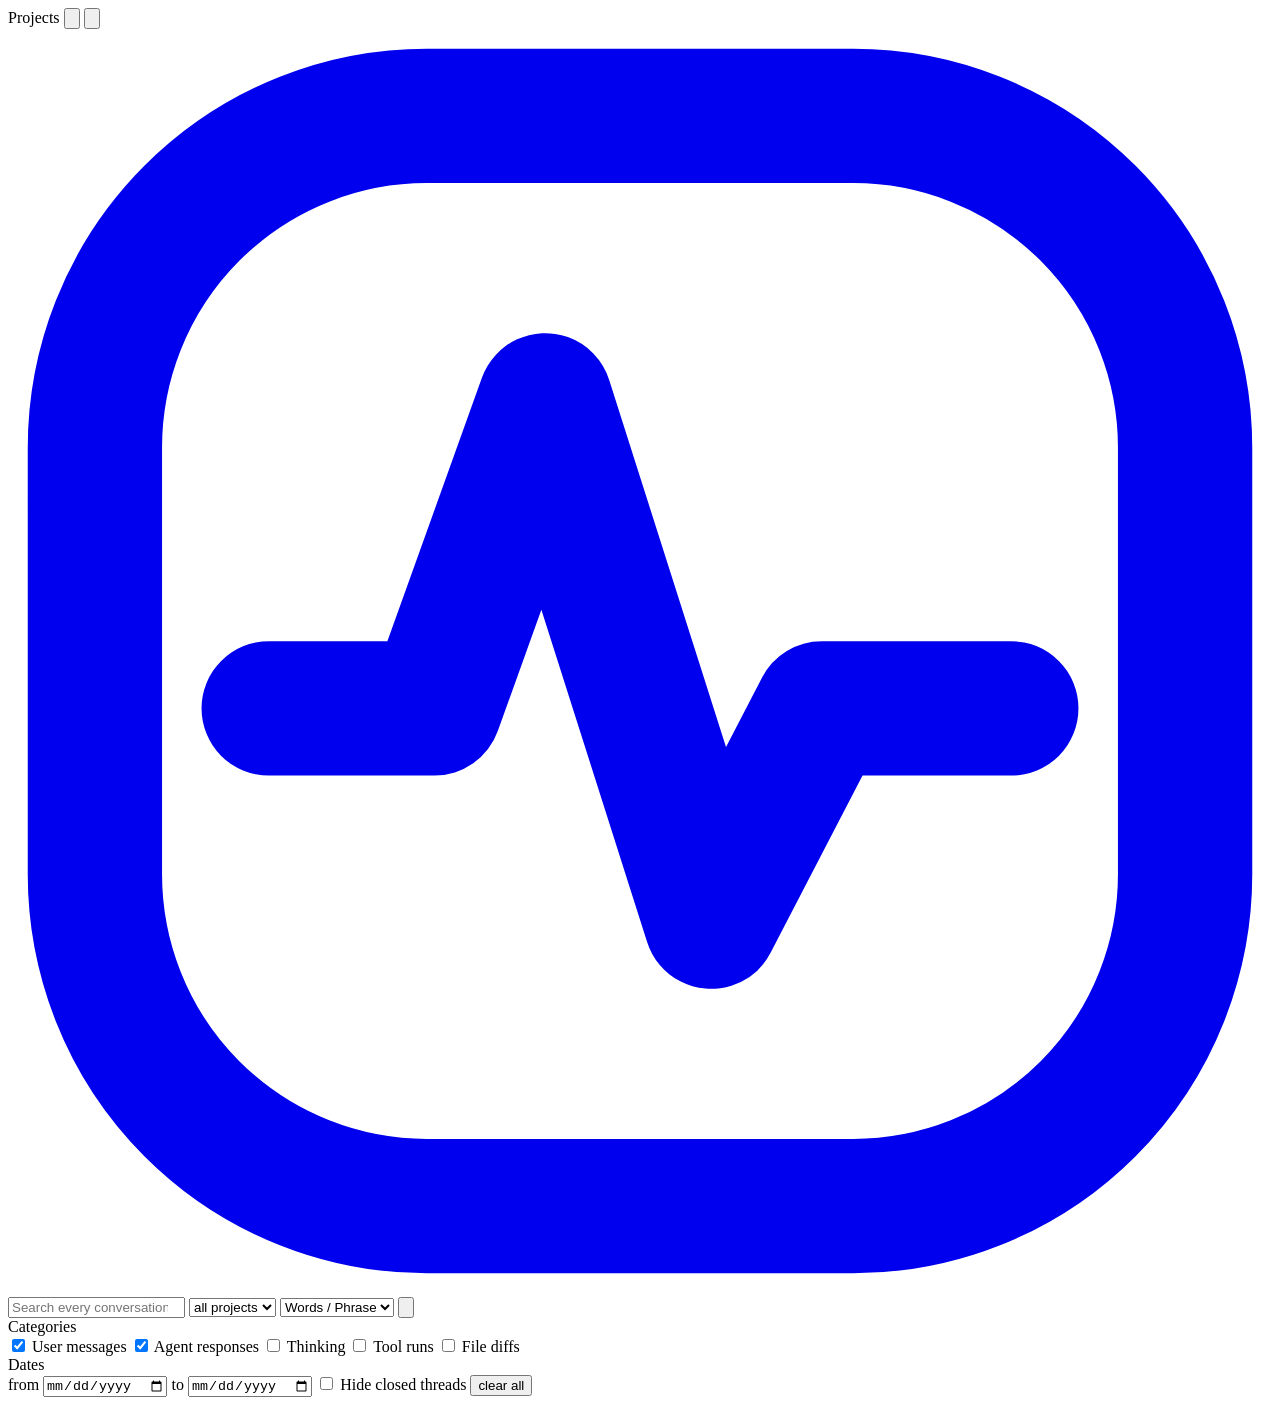
==== dashboard/pages/index.html @ 4619e8b3 "Initial github commit" ====
<!DOCTYPE html>
<html lang="en">
<head>
<meta charset="utf-8">
<meta name="viewport" content="width=device-width, initial-scale=1">
<title>Freebuff Dashboard</title>
<link rel="stylesheet" href="/app.css">
<script>
  var chosen = "system";
  try {
    chosen = localStorage.getItem("freebuff-search.theme") || "system";
  } catch { }
  if (chosen !== "light" && chosen !== "dark") {
    chosen = window.matchMedia("(prefers-color-scheme: dark)").matches
      ? "dark" : "light";
  }
  document.documentElement.setAttribute("data-theme", chosen);
</script>
</head>
<body>
<div class="app">
  <aside class="side">
    <div class="side-head">
      <span class="side-title">Projects</span>
      <span class="side-tools">
        <button class="side-new side-arch" id="archived" type="button"
                aria-pressed="false" title="Archived threads"
                aria-label="Show archived threads">
          <svg viewBox="0 0 16 16" aria-hidden="true" focusable="false">
            <circle cx="8" cy="8" r="5.6" fill="none" stroke="currentColor"
                    stroke-width="1.7"/>
            <line x1="8" y1="8" x2="8" y2="4.6" stroke="currentColor"
                  stroke-width="1.7" stroke-linecap="round"/>
            <line x1="8" y1="8" x2="10.9" y2="9.4" stroke="currentColor"
                  stroke-width="1.7" stroke-linecap="round"/>
          </svg>
          <span class="arch-count" id="arch-count"></span>
        </button>
        <button class="side-new" id="search-open" type="button"
                title="New search — every project" aria-label="New search">
          <svg viewBox="0 0 16 16" aria-hidden="true" focusable="false">
            <circle cx="6.6" cy="6.6" r="4.6" fill="none" stroke="currentColor"
                    stroke-width="1.7"/>
            <line x1="10.1" y1="10.1" x2="14.4" y2="14.4" stroke="currentColor"
                  stroke-width="1.7" stroke-linecap="round"/>
          </svg>
        </button>
        <a class="side-new" id="activity-open" href="/activity"
           title="Running threads — the activity page"
           aria-label="Running threads">
          <svg viewBox="0 0 16 16" aria-hidden="true" focusable="false">
            <rect x="1.1" y="1.1" width="13.8" height="13.8" rx="4.2"
                  fill="none" stroke="currentColor" stroke-width="1.7"/>
            <path d="M3.3 8.6h2.1l1.4-3.9 2.1 6.6 1.4-2.7h2.4" fill="none"
                  stroke="currentColor" stroke-width="1.7" stroke-linecap="round"
                  stroke-linejoin="round"/>
          </svg>
        </a>
      </span>
    </div>
    <div class="tree" id="tree"></div>
  </aside>

  <main class="main">
    <form class="bar" id="bar" autocomplete="off">
      <div class="bar-row">
        <input class="bar-q" id="q" type="search" placeholder="Search every conversation…"
               aria-label="Search">
        <select class="bar-scope" id="scope" aria-label="Scope">
          <option value="all">all projects</option>
          <option value="project">this project</option>
          <option value="thread">this thread</option>
        </select>
        <select class="bar-mode" id="mode" aria-label="Mode">
          <option value="words">Words / Phrase</option>
          <option value="exact">Exact text</option>
        </select>
        <span class="gear-wrap">
          <button class="gear" id="gear" type="button" aria-haspopup="true"
                  aria-expanded="false" title="Settings">
            <svg viewBox="0 0 24 24" aria-hidden="true" focusable="false">
              <path d="M10.14 3.6L10.54 0.9A11.2 11.2 0 0 1 13.46 0.9L13.86 3.6A8.6 8.6 0 0 1 16.62 4.75L18.82 3.11A11.2 11.2 0 0 1 20.89 5.18L19.25 7.38A8.6 8.6 0 0 1 20.4 10.14L23.1 10.54A11.2 11.2 0 0 1 23.1 13.46L20.4 13.86A8.6 8.6 0 0 1 19.25 16.62L20.89 18.82A11.2 11.2 0 0 1 18.82 20.89L16.62 19.25A8.6 8.6 0 0 1 13.86 20.4L13.46 23.1A11.2 11.2 0 0 1 10.54 23.1L10.14 20.4A8.6 8.6 0 0 1 7.38 19.25L5.18 20.89A11.2 11.2 0 0 1 3.11 18.82L4.75 16.62A8.6 8.6 0 0 1 3.6 13.86L0.9 13.46A11.2 11.2 0 0 1 0.9 10.54L3.6 10.14A8.6 8.6 0 0 1 4.75 7.38L3.11 5.18A11.2 11.2 0 0 1 5.18 3.11L7.38 4.75A8.6 8.6 0 0 1 10.14 3.6Z"
                    fill="none" stroke="currentColor" stroke-width="1.5"
                    stroke-linejoin="round"/>
              <circle cx="12" cy="12" r="3.2" fill="none" stroke="currentColor"
                      stroke-width="1.5"/>
            </svg>
          </button>
          <div class="menu" id="menu" hidden>
            <div class="menu-title">Theme</div>
            <button class="menu-item" id="theme-light" type="button">
              <span class="tick">✓</span>Light</button>
            <button class="menu-item" id="theme-dark" type="button">
              <span class="tick">✓</span>Dark</button>
            <button class="menu-item" id="theme-system" type="button">
              <span class="tick">✓</span>System</button>
            <div class="menu-title">Debug</div>
            <label class="menu-item" id="debug-item"><input type="checkbox" id="debug">
              Show debug info</label>
          </div>
        </span>
      </div>

      <div class="filters" id="filters">
        <div class="fgroup">
          <span class="flabel">Categories</span>
          <div class="fopts">
            <label class="fopt"><input type="checkbox" id="cat-user" checked> User messages</label>
            <label class="fopt"><input type="checkbox" id="cat-assistant" checked> Agent responses</label>
            <label class="fopt"><input type="checkbox" id="cat-reasoning"> Thinking</label>
            <label class="fopt"><input type="checkbox" id="cat-tools"> Tool runs</label>
            <label class="fopt"><input type="checkbox" id="cat-changes"> File diffs</label>
          </div>
        </div>
        <div class="fgroup">
          <span class="flabel">Dates</span>
          <div class="fopts">
            <label class="fopt">from <input type="date" id="since" aria-label="From date"></label>
            <label class="fopt">to <input type="date" id="until" aria-label="To date"></label>
            <label class="fopt"><input type="checkbox" id="hide-closed"> Hide closed threads</label>
            <button class="fnote" id="clear-all" type="button">clear all</button>
          </div>
        </div>
      </div>
    </form>

    <div class="hits" id="hits"></div>
    <div class="matchbar" id="matchbar" hidden>
      <span class="matchcount" id="matchcount"></span>
      <span class="matchpos" id="matchpos"></span>
      <button class="matchstep" id="match-prev" type="button"
              title="Previous match" aria-label="Previous match">&#8249;</button>
      <button class="matchstep" id="match-next" type="button"
              title="Next match" aria-label="Next match">&#8250;</button>
    </div>
    <div class="pane" id="pane"></div>
  </main>
</div>

<footer class="foot" id="foot"></footer>
<script src="/app.js"></script>
</body>
</html>
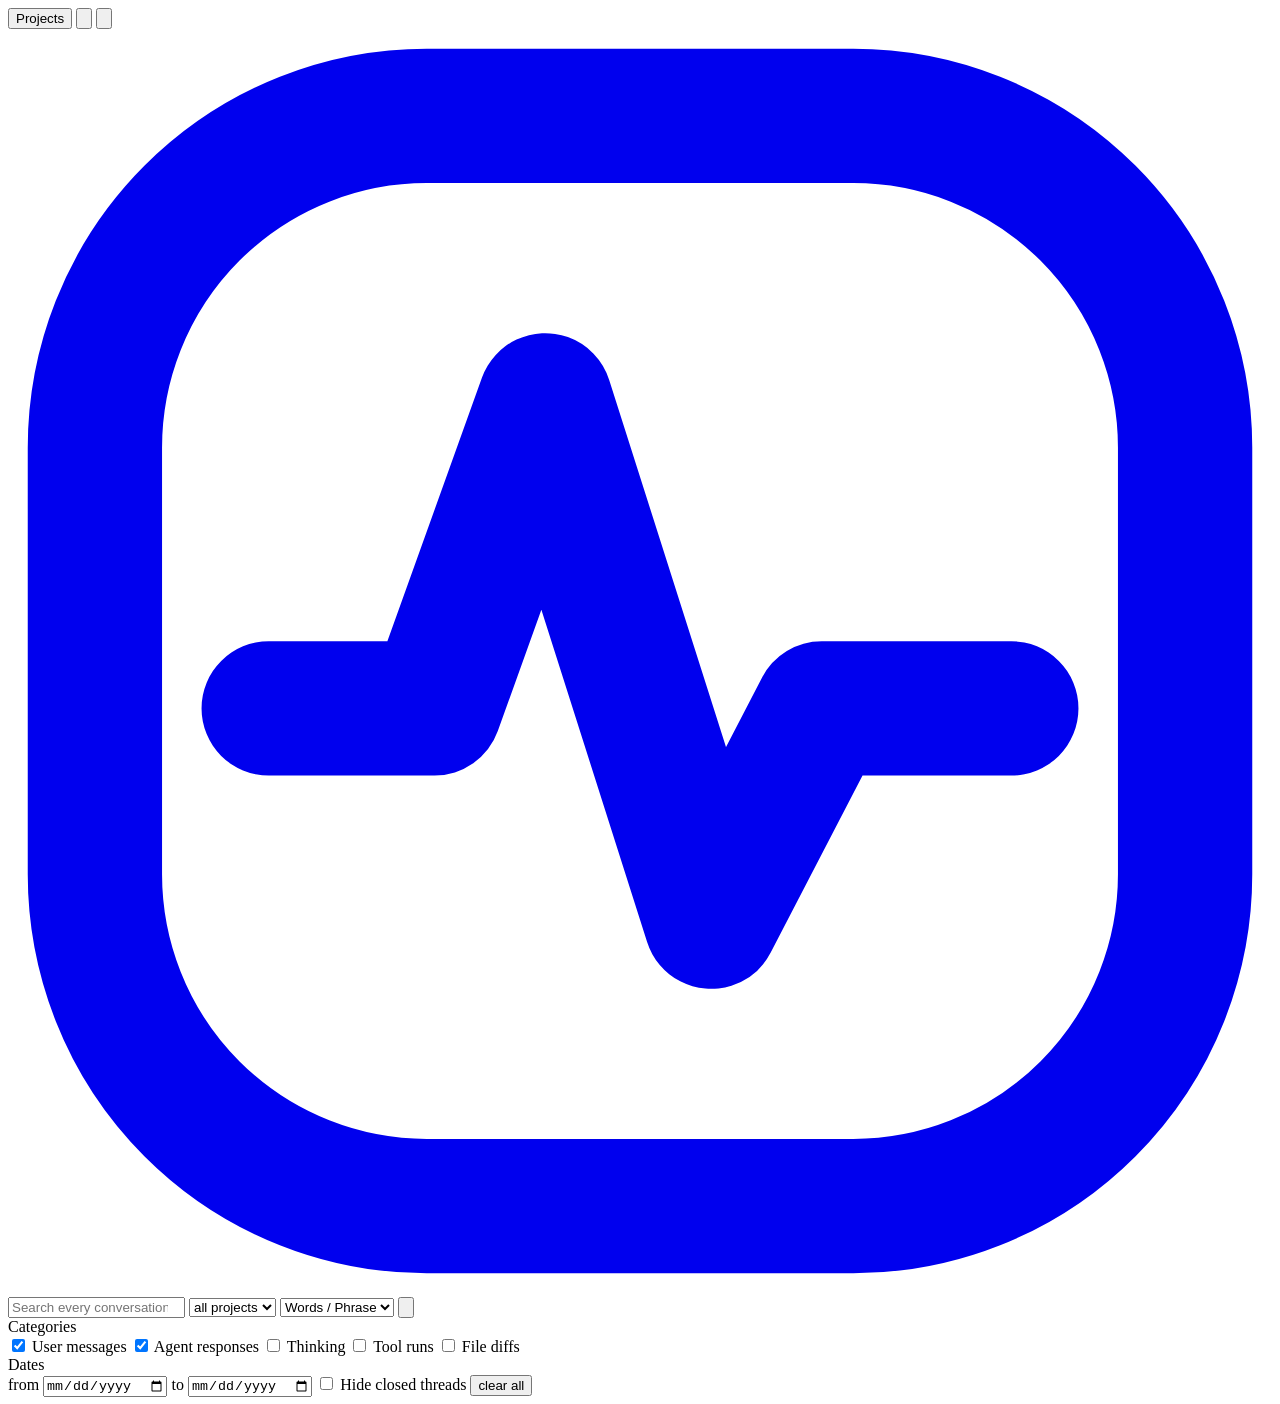
==== commit a53461c0: "Added Projects View More screenshots" ====
--- a/dashboard/pages/index.html
+++ b/dashboard/pages/index.html
@@ -21,7 +21,8 @@
 <div class="app">
   <aside class="side">
     <div class="side-head">
-      <span class="side-title">Projects</span>
+      <button class="side-title" id="side-title" type="button"
+              title="Every project — back to the landing page">Projects</button>
       <span class="side-tools">
         <button class="side-new side-arch" id="archived" type="button"
                 aria-pressed="false" title="Archived threads"
